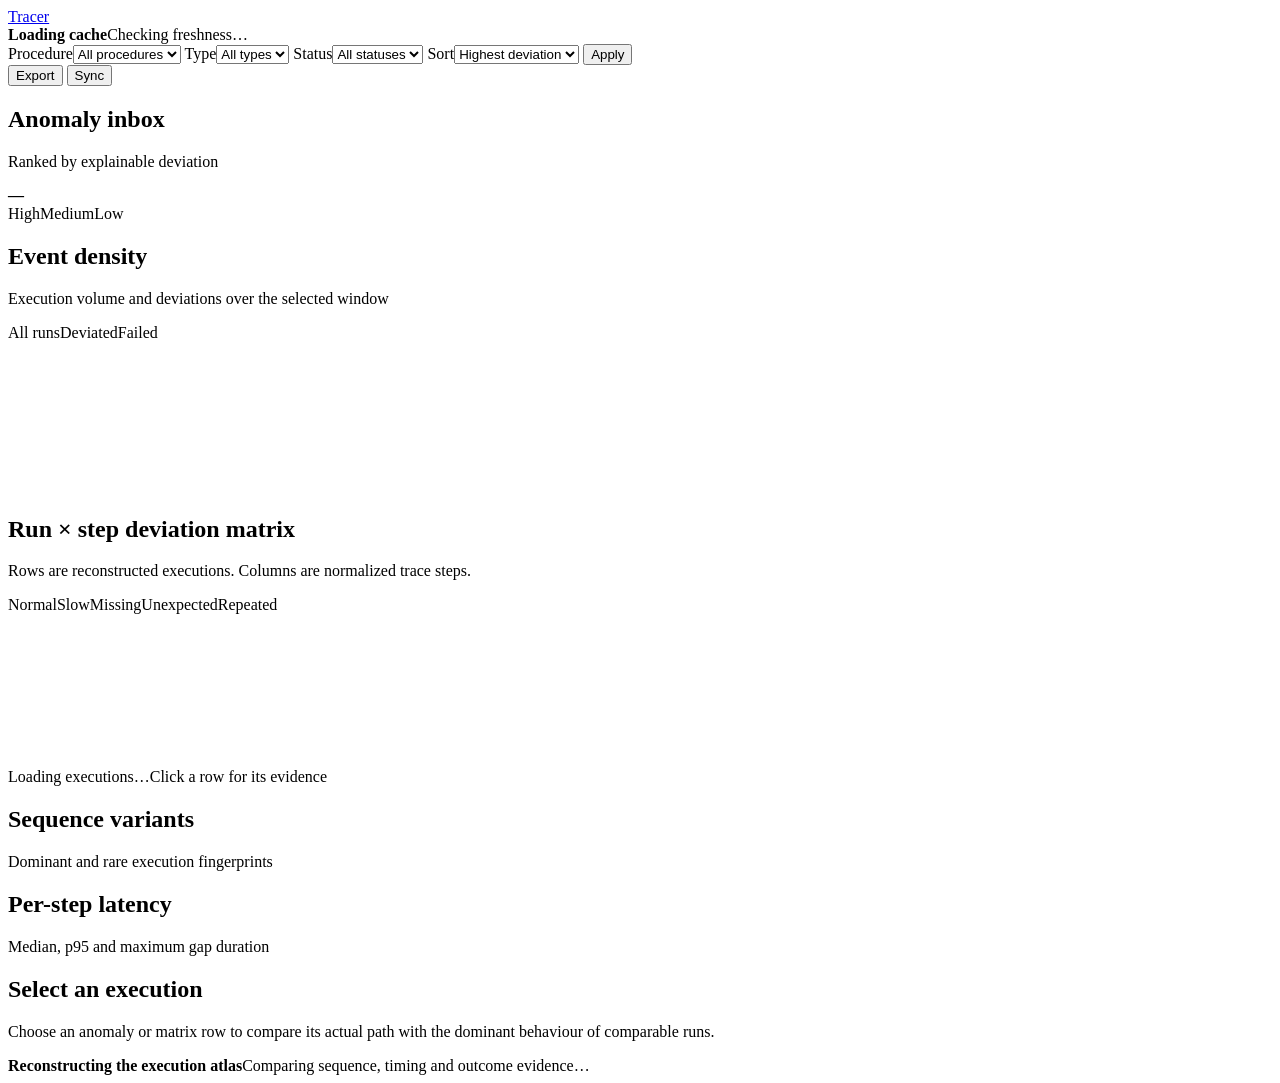
==== web/index.html @ dc65e876 "Build complete execution atlas" ====
<!doctype html>
<html lang="en">
  <head>
    <meta charset="utf-8" />
    <meta name="viewport" content="width=device-width, initial-scale=1" />
    <title>Tracer — Execution Atlas</title>
    <meta name="description" content="Explainable visual analysis for high-volume XStudio execution logs" />
    <link rel="stylesheet" href="/styles.css" />
  </head>
  <body>
    <header class="app-bar">
      <a class="brand" href="/" aria-label="Tracer home">
        <span class="brand-mark" aria-hidden="true"><i></i><i></i><i></i><i></i></span>
        <span>Tracer</span>
      </a>
      <div id="freshness" class="freshness" aria-live="polite">
        <span class="status-dot"></span><strong>Loading cache</strong><span>Checking freshness…</span>
      </div>
      <form id="filters" class="filter-bar">
        <label><span>Procedure</span><select id="filter-name"><option value="">All procedures</option></select></label>
        <label><span>Type</span><select id="filter-type"><option value="">All types</option></select></label>
        <label><span>Status</span><select id="filter-status"><option value="">All statuses</option></select></label>
        <label><span>Sort</span><select id="filter-sort"><option value="deviation">Highest deviation</option><option value="newest">Newest</option><option value="oldest">Oldest</option><option value="duration">Longest duration</option></select></label>
        <button class="button primary" type="submit">Apply</button>
      </form>
      <div class="header-actions">
        <button id="export-visible" class="button" type="button" title="Export visible executions as CSV">Export</button>
        <button id="sync-data" class="button" type="button" title="Read the next bounded window from configured SQL">Sync</button>
      </div>
    </header>

    <main class="app-layout">
      <aside class="inbox-panel" aria-labelledby="inbox-heading">
        <header class="panel-heading">
          <div><h1 id="inbox-heading">Anomaly inbox</h1><p>Ranked by explainable deviation</p></div>
          <strong id="inbox-count">—</strong>
        </header>
        <div class="inbox-legend" aria-label="Severity legend"><span><i class="high"></i>High</span><span><i class="medium"></i>Medium</span><span><i class="low"></i>Low</span></div>
        <div id="anomaly-list" class="anomaly-list" role="list"></div>
      </aside>

      <section class="analysis-workspace" aria-label="Execution analysis">
        <section id="summary-strip" class="summary-strip" aria-label="Execution summary"></section>

        <section class="density-band" aria-labelledby="density-heading">
          <div class="section-copy"><h2 id="density-heading">Event density</h2><p>Execution volume and deviations over the selected window</p></div>
          <div class="density-legend"><span><i class="total"></i>All runs</span><span><i class="deviated"></i>Deviated</span><span><i class="failed"></i>Failed</span></div>
          <svg id="density-chart" role="img" aria-label="Execution density over time"></svg>
        </section>

        <section class="matrix-section" aria-labelledby="matrix-heading">
          <header class="section-header">
            <div><h2 id="matrix-heading">Run × step deviation matrix</h2><p id="matrix-subtitle">Rows are reconstructed executions. Columns are normalized trace steps.</p></div>
            <div class="matrix-legend" aria-label="Matrix legend">
              <span><i class="normal"></i>Normal</span><span><i class="slow"></i>Slow</span><span><i class="missing"></i>Missing</span><span><i class="unexpected"></i>Unexpected</span><span><i class="repeated"></i>Repeated</span>
            </div>
          </header>
          <div id="matrix-scroll" class="matrix-scroll">
            <canvas id="matrix-canvas" tabindex="0" role="img" aria-describedby="matrix-subtitle matrix-selection"></canvas>
          </div>
          <footer class="matrix-footer"><span id="matrix-result">Loading executions…</span><span>Click a row for its evidence</span></footer>
          <div id="matrix-selection" class="sr-only" aria-live="polite"></div>
          <div id="matrix-tooltip" class="matrix-tooltip" hidden></div>
        </section>

        <div class="secondary-analysis">
          <section class="variants-section" aria-labelledby="variants-heading">
            <header class="section-header"><div><h2 id="variants-heading">Sequence variants</h2><p>Dominant and rare execution fingerprints</p></div></header>
            <div id="variant-list" class="variant-list"></div>
          </section>
          <section class="latency-section" aria-labelledby="latency-heading">
            <header class="section-header"><div><h2 id="latency-heading">Per-step latency</h2><p>Median, p95 and maximum gap duration</p></div></header>
            <div id="latency-chart" class="latency-chart"></div>
          </section>
        </div>
      </section>

      <aside id="inspector-panel" class="inspector-panel" aria-labelledby="inspector-heading">
        <div id="inspector-empty" class="inspector-empty">
          <span class="empty-mark" aria-hidden="true"></span>
          <h2 id="inspector-heading">Select an execution</h2>
          <p>Choose an anomaly or matrix row to compare its actual path with the dominant behaviour of comparable runs.</p>
        </div>
        <div id="inspector-content" hidden>
          <header class="run-header">
            <div><p id="run-procedure" class="eyebrow"></p><h2 id="run-title"></h2><p id="run-meta"></p></div>
            <div class="score-block"><strong id="run-score">—</strong><span>deviation</span></div>
            <button id="close-inspector" class="close-inspector" type="button" aria-label="Close run inspector">×</button>
          </header>
          <div class="inspector-tabs" role="tablist" aria-label="Run evidence views">
            <button class="active" role="tab" aria-selected="true" data-tab="explanation">Explanation</button>
            <button role="tab" aria-selected="false" data-tab="waterfall">Waterfall</button>
            <button role="tab" aria-selected="false" data-tab="evidence">Raw evidence</button>
          </div>
          <section id="tab-explanation" class="tab-panel active" role="tabpanel"></section>
          <section id="tab-waterfall" class="tab-panel" role="tabpanel"></section>
          <section id="tab-evidence" class="tab-panel" role="tabpanel"></section>
        </div>
      </aside>
    </main>

    <div id="loading-state" class="loading-state" aria-live="polite"><span class="spinner"></span><strong>Reconstructing the execution atlas</strong><span>Comparing sequence, timing and outcome evidence…</span></div>
    <div id="toast" class="toast" role="status" aria-live="polite" hidden></div>

    <script type="module" src="/app.js"></script>
  </body>
</html>
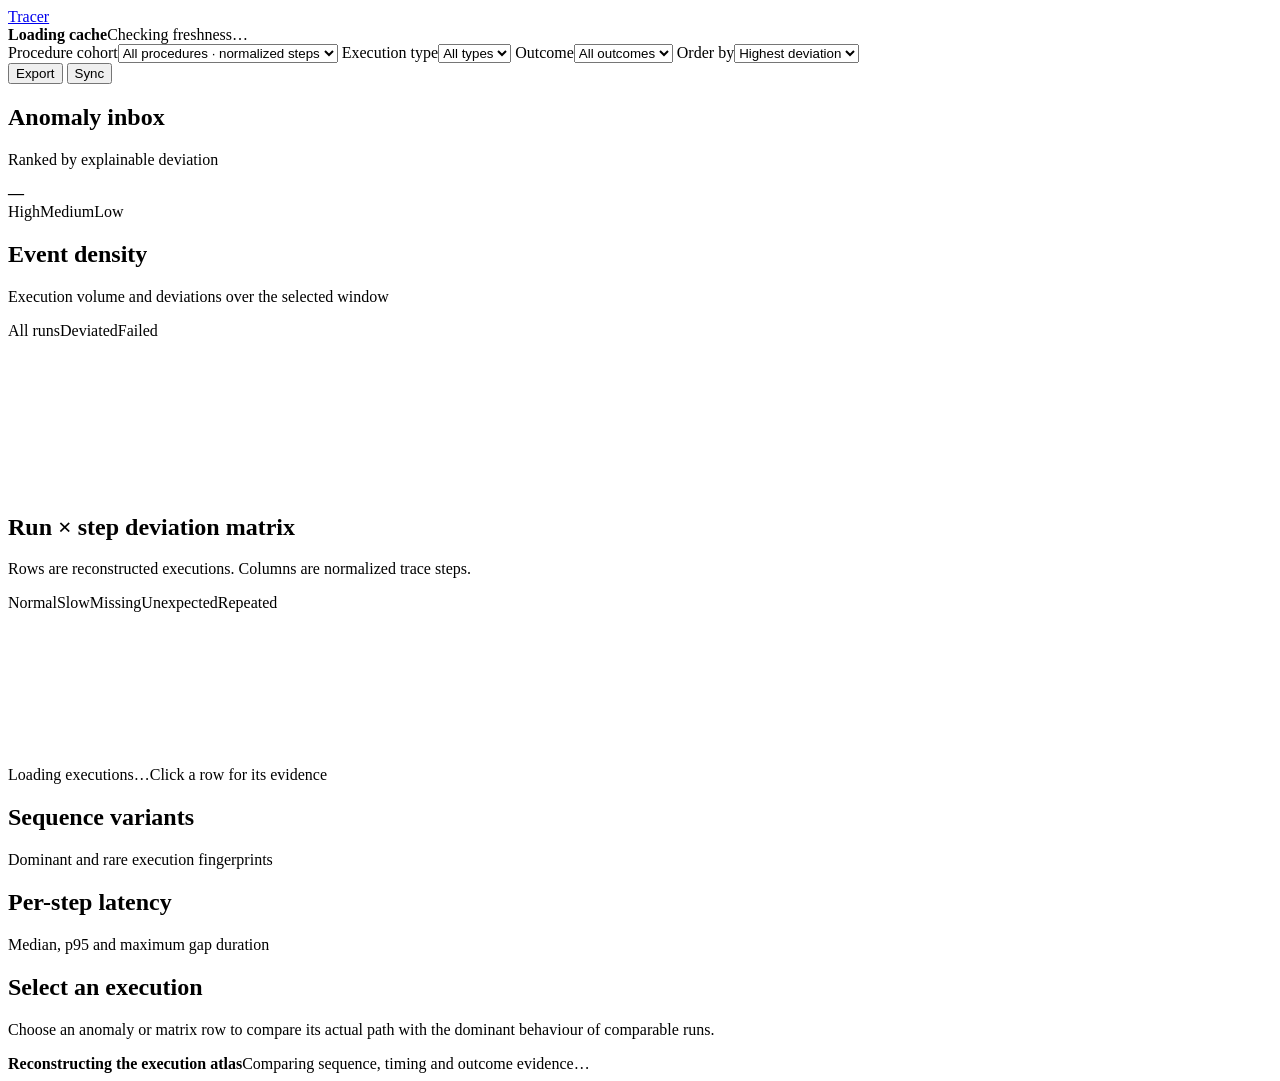
==== commit f561e70e: "fix: improve atlas readability and filtering" ====
--- a/web/index.html
+++ b/web/index.html
@@ -16,12 +16,11 @@
       <div id="freshness" class="freshness" aria-live="polite">
         <span class="status-dot"></span><strong>Loading cache</strong><span>Checking freshness…</span>
       </div>
-      <form id="filters" class="filter-bar">
-        <label><span>Procedure</span><select id="filter-name"><option value="">All procedures</option></select></label>
-        <label><span>Type</span><select id="filter-type"><option value="">All types</option></select></label>
-        <label><span>Status</span><select id="filter-status"><option value="">All statuses</option></select></label>
-        <label><span>Sort</span><select id="filter-sort"><option value="deviation">Highest deviation</option><option value="newest">Newest</option><option value="oldest">Oldest</option><option value="duration">Longest duration</option></select></label>
-        <button class="button primary" type="submit">Apply</button>
+      <form id="filters" class="filter-bar" aria-label="Execution filters">
+        <label><span>Procedure cohort</span><select id="filter-name" title="Filter the analysis to executions of one stored procedure"><option value="">All procedures · normalized steps</option></select></label>
+        <label><span>Execution type</span><select id="filter-type" title="Narrow the selected procedure to one execution type"><option value="">All types</option></select></label>
+        <label><span>Outcome</span><select id="filter-status"><option value="">All outcomes</option></select></label>
+        <label><span>Order by</span><select id="filter-sort"><option value="deviation">Highest deviation</option><option value="newest">Newest</option><option value="oldest">Oldest</option><option value="duration">Longest duration</option></select></label>
       </form>
       <div class="header-actions">
         <button id="export-visible" class="button" type="button" title="Export visible executions as CSV">Export</button>
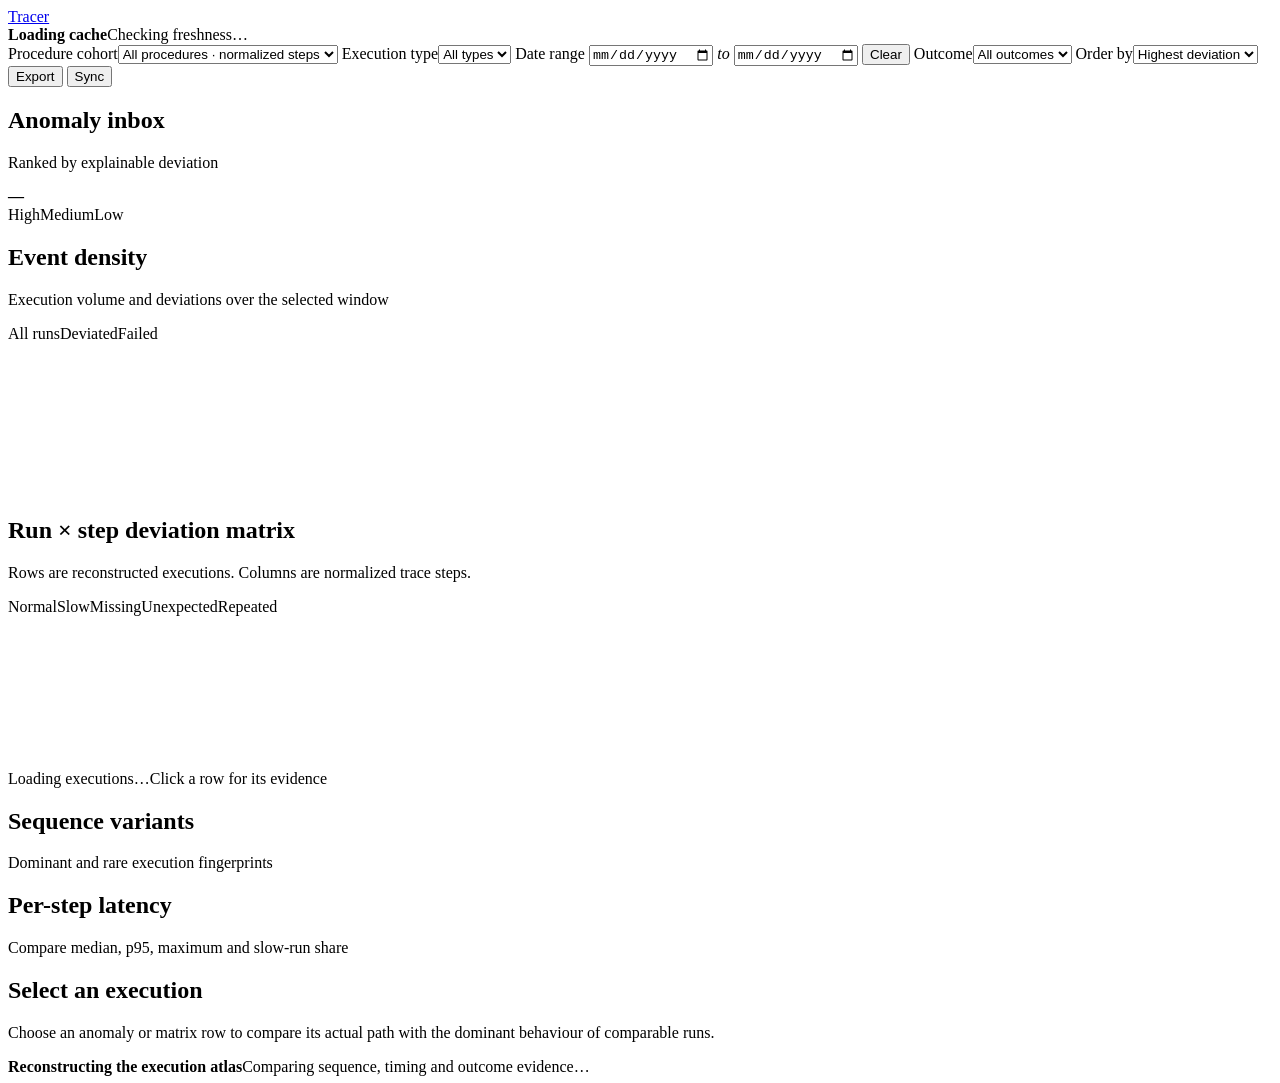
==== commit 22a92382: "feat: add date filtering and latency analysis" ====
--- a/web/index.html
+++ b/web/index.html
@@ -19,6 +19,12 @@
       <form id="filters" class="filter-bar" aria-label="Execution filters">
         <label><span>Procedure cohort</span><select id="filter-name" title="Filter the analysis to executions of one stored procedure"><option value="">All procedures · normalized steps</option></select></label>
         <label><span>Execution type</span><select id="filter-type" title="Narrow the selected procedure to one execution type"><option value="">All types</option></select></label>
+        <label class="date-filter"><span>Date range</span><span class="date-range-fields">
+          <input id="filter-start" type="date" aria-label="Start date" title="Include executions from this date" />
+          <i aria-hidden="true">to</i>
+          <input id="filter-end" type="date" aria-label="End date" title="Include executions through this date" />
+          <button id="clear-dates" type="button" aria-label="Clear date range" title="Clear date range">Clear</button>
+        </span></label>
         <label><span>Outcome</span><select id="filter-status"><option value="">All outcomes</option></select></label>
         <label><span>Order by</span><select id="filter-sort"><option value="deviation">Highest deviation</option><option value="newest">Newest</option><option value="oldest">Oldest</option><option value="duration">Longest duration</option></select></label>
       </form>
@@ -68,10 +74,12 @@
             <div id="variant-list" class="variant-list"></div>
           </section>
           <section class="latency-section" aria-labelledby="latency-heading">
-            <header class="section-header"><div><h2 id="latency-heading">Per-step latency</h2><p>Median, p95 and maximum gap duration</p></div></header>
+            <header class="section-header"><div><h2 id="latency-heading">Per-step latency</h2><p>Compare median, p95, maximum and slow-run share</p></div></header>
             <div id="latency-chart" class="latency-chart"></div>
           </section>
+          <div id="resize-secondary" class="resize-handle resize-handle-vertical" role="separator" tabindex="0" aria-label="Resize sequence variants and latency panels" aria-orientation="vertical" title="Drag or use arrow keys. Double-click or press Home to reset."></div>
         </div>
+        <div id="resize-bottom" class="resize-handle resize-handle-horizontal" role="separator" tabindex="0" aria-label="Resize matrix and bottom analysis panels" aria-orientation="horizontal" title="Drag or use arrow keys. Double-click or press Home to reset."></div>
       </section>
 
       <aside id="inspector-panel" class="inspector-panel" aria-labelledby="inspector-heading">
@@ -96,6 +104,8 @@
           <section id="tab-evidence" class="tab-panel" role="tabpanel"></section>
         </div>
       </aside>
+      <div id="resize-inbox" class="resize-handle resize-handle-vertical" role="separator" tabindex="0" aria-label="Resize anomaly inbox" aria-orientation="vertical" title="Drag or use arrow keys. Double-click or press Home to reset."></div>
+      <div id="resize-inspector" class="resize-handle resize-handle-vertical" role="separator" tabindex="0" aria-label="Resize run evidence pane" aria-orientation="vertical" title="Drag or use arrow keys. Double-click or press Home to reset."></div>
     </main>
 
     <div id="loading-state" class="loading-state" aria-live="polite"><span class="spinner"></span><strong>Reconstructing the execution atlas</strong><span>Comparing sequence, timing and outcome evidence…</span></div>
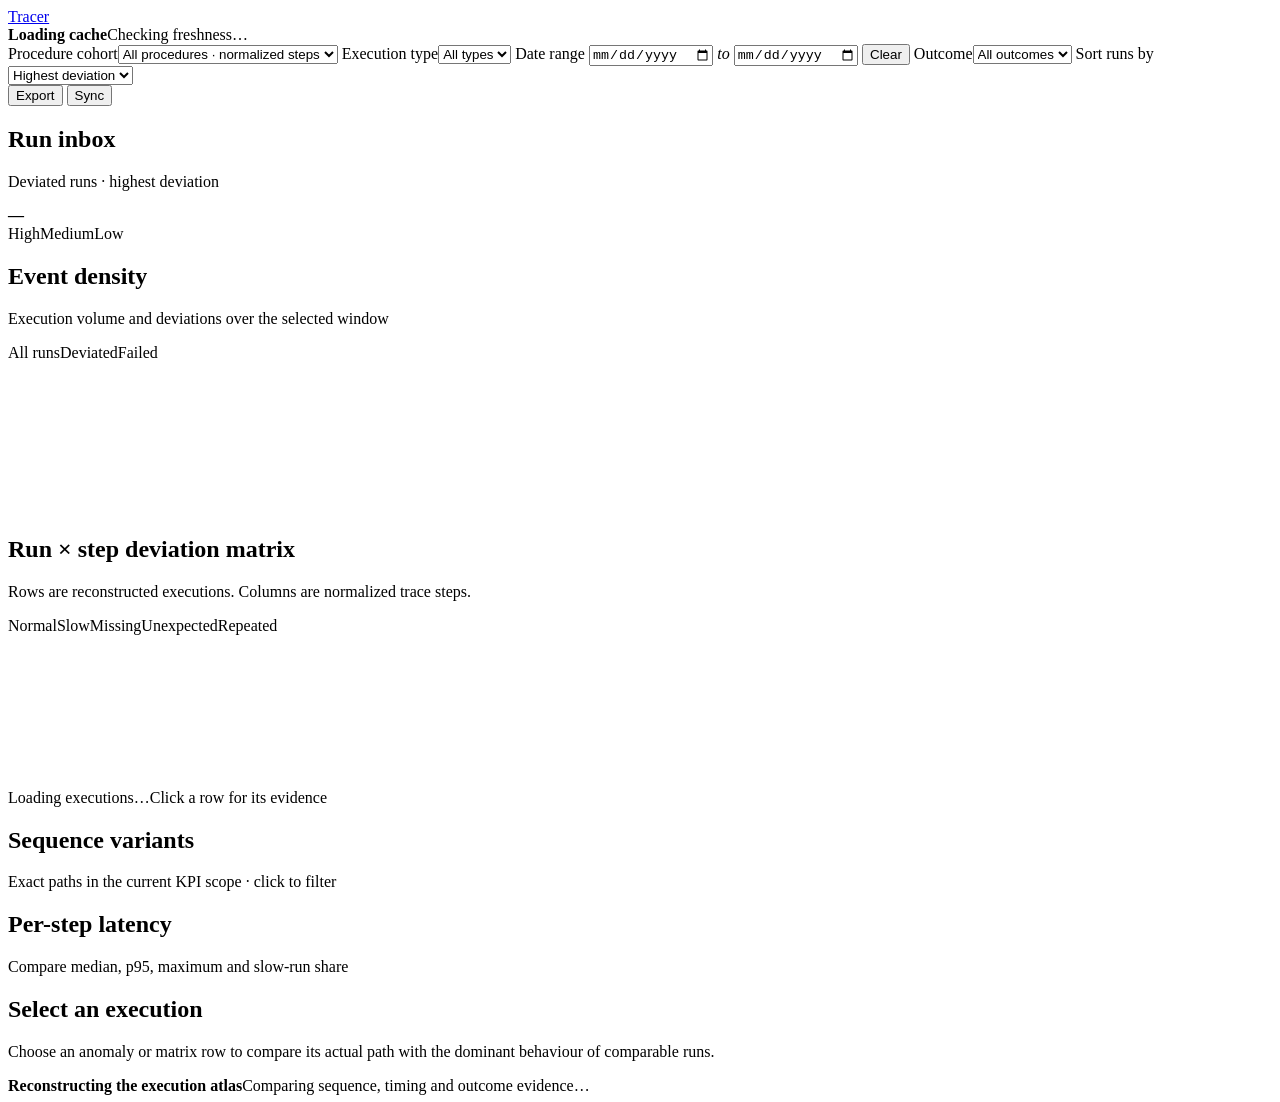
==== commit ae8631b0: "feat: coordinate execution atlas filtering" ====
--- a/web/index.html
+++ b/web/index.html
@@ -26,7 +26,7 @@
           <button id="clear-dates" type="button" aria-label="Clear date range" title="Clear date range">Clear</button>
         </span></label>
         <label><span>Outcome</span><select id="filter-status"><option value="">All outcomes</option></select></label>
-        <label><span>Order by</span><select id="filter-sort"><option value="deviation">Highest deviation</option><option value="newest">Newest</option><option value="oldest">Oldest</option><option value="duration">Longest duration</option></select></label>
+        <label><span>Sort runs by</span><select id="filter-sort"><option value="deviation">Highest deviation</option><option value="newest">Newest</option><option value="oldest">Oldest</option><option value="duration">Longest duration</option></select></label>
       </form>
       <div class="header-actions">
         <button id="export-visible" class="button" type="button" title="Export visible executions as CSV">Export</button>
@@ -37,7 +37,7 @@
     <main class="app-layout">
       <aside class="inbox-panel" aria-labelledby="inbox-heading">
         <header class="panel-heading">
-          <div><h1 id="inbox-heading">Anomaly inbox</h1><p>Ranked by explainable deviation</p></div>
+          <div><h1 id="inbox-heading">Run inbox</h1><p id="inbox-subtitle">Deviated runs · highest deviation</p></div>
           <strong id="inbox-count">—</strong>
         </header>
         <div class="inbox-legend" aria-label="Severity legend"><span><i class="high"></i>High</span><span><i class="medium"></i>Medium</span><span><i class="low"></i>Low</span></div>
@@ -61,6 +61,7 @@
             </div>
           </header>
           <div id="matrix-scroll" class="matrix-scroll">
+            <canvas id="matrix-header-canvas" aria-hidden="true"></canvas>
             <canvas id="matrix-canvas" tabindex="0" role="img" aria-describedby="matrix-subtitle matrix-selection"></canvas>
           </div>
           <footer class="matrix-footer"><span id="matrix-result">Loading executions…</span><span>Click a row for its evidence</span></footer>
@@ -70,7 +71,7 @@
 
         <div class="secondary-analysis">
           <section class="variants-section" aria-labelledby="variants-heading">
-            <header class="section-header"><div><h2 id="variants-heading">Sequence variants</h2><p>Dominant and rare execution fingerprints</p></div></header>
+            <header class="section-header"><div><h2 id="variants-heading">Sequence variants</h2><p>Exact paths in the current KPI scope · click to filter</p></div><button id="clear-variant" class="section-action" type="button" hidden>Clear variant</button></header>
             <div id="variant-list" class="variant-list"></div>
           </section>
           <section class="latency-section" aria-labelledby="latency-heading">
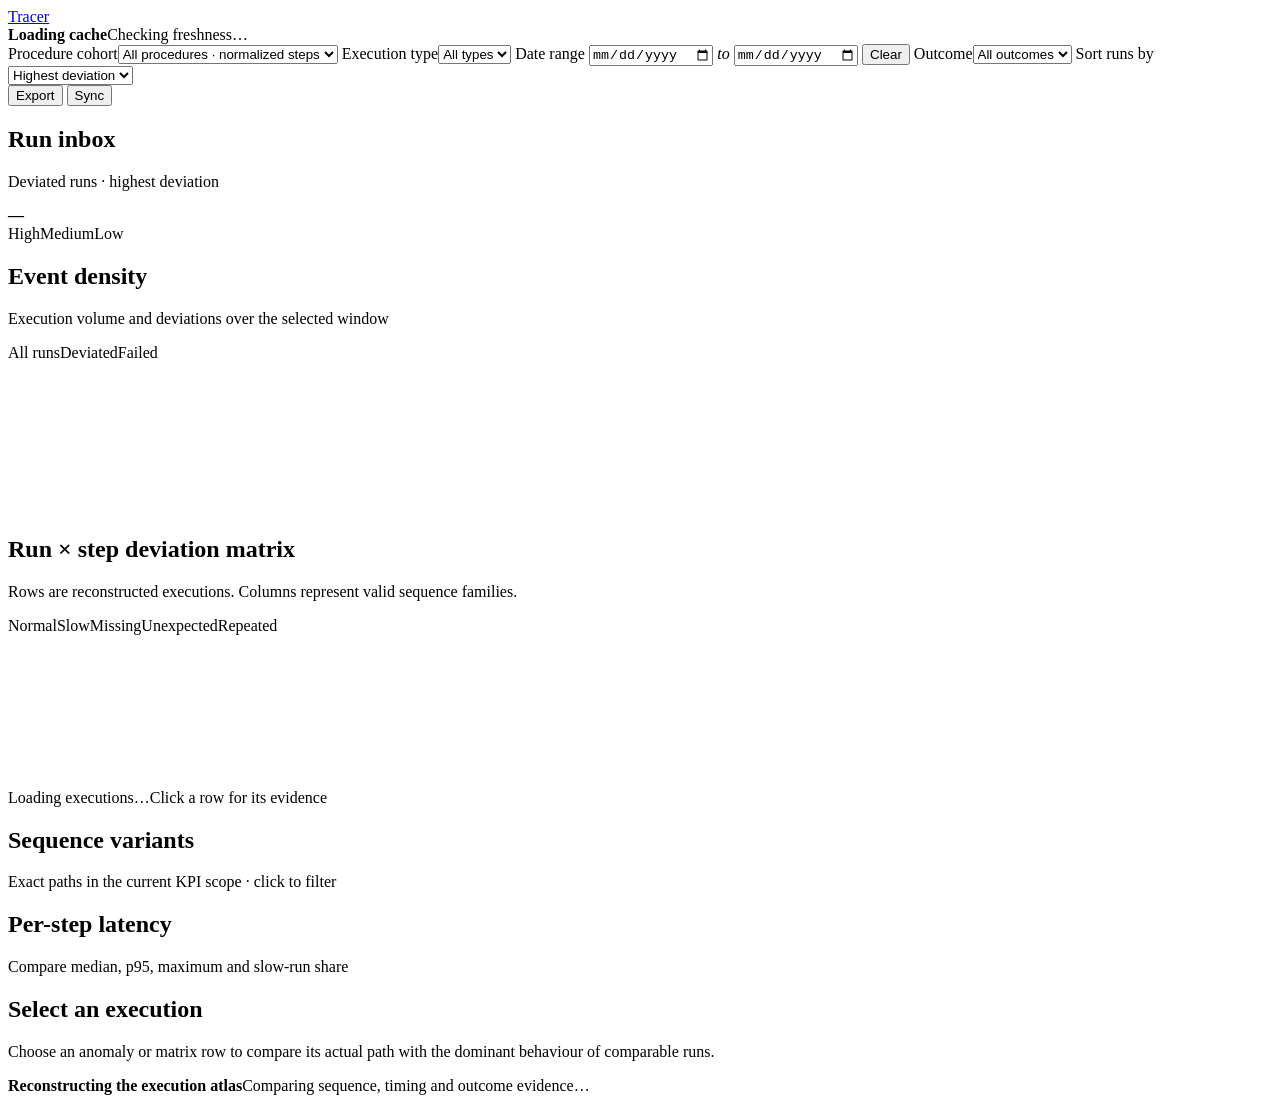
==== commit eb5b0429: "fix: compare runs within sequence families" ====
--- a/web/index.html
+++ b/web/index.html
@@ -55,14 +55,17 @@
 
         <section class="matrix-section" aria-labelledby="matrix-heading">
           <header class="section-header">
-            <div><h2 id="matrix-heading">Run × step deviation matrix</h2><p id="matrix-subtitle">Rows are reconstructed executions. Columns are normalized trace steps.</p></div>
+            <div><h2 id="matrix-heading">Run × step deviation matrix</h2><p id="matrix-subtitle">Rows are reconstructed executions. Columns represent valid sequence families.</p></div>
             <div class="matrix-legend" aria-label="Matrix legend">
               <span><i class="normal"></i>Normal</span><span><i class="slow"></i>Slow</span><span><i class="missing"></i>Missing</span><span><i class="unexpected"></i>Unexpected</span><span><i class="repeated"></i>Repeated</span>
             </div>
           </header>
           <div id="matrix-scroll" class="matrix-scroll">
-            <canvas id="matrix-header-canvas" aria-hidden="true"></canvas>
-            <canvas id="matrix-canvas" tabindex="0" role="img" aria-describedby="matrix-subtitle matrix-selection"></canvas>
+            <div id="matrix-header" class="matrix-header" role="row"></div>
+            <div id="matrix-body" class="matrix-body">
+              <canvas id="matrix-canvas" tabindex="0" role="img" aria-describedby="matrix-subtitle matrix-selection"></canvas>
+              <canvas id="matrix-labels-canvas" aria-hidden="true"></canvas>
+            </div>
           </div>
           <footer class="matrix-footer"><span id="matrix-result">Loading executions…</span><span>Click a row for its evidence</span></footer>
           <div id="matrix-selection" class="sr-only" aria-live="polite"></div>
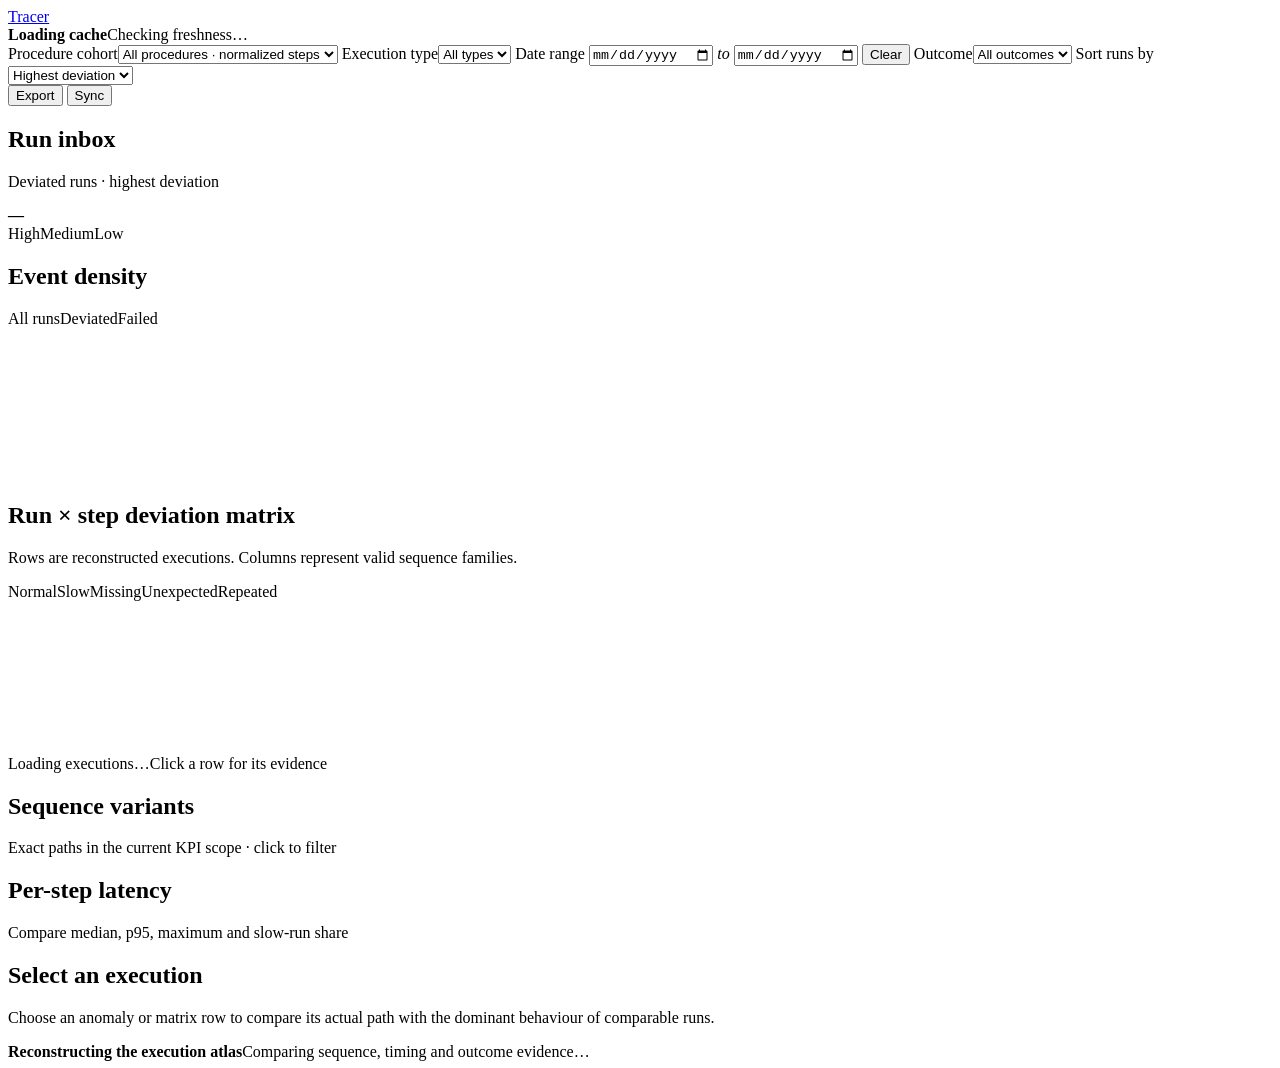
==== commit ab2c6e08: "fix: restore event density rendering" ====
--- a/web/index.html
+++ b/web/index.html
@@ -48,7 +48,7 @@
         <section id="summary-strip" class="summary-strip" aria-label="Execution summary"></section>
 
         <section class="density-band" aria-labelledby="density-heading">
-          <div class="section-copy"><h2 id="density-heading">Event density</h2><p>Execution volume and deviations over the selected window</p></div>
+          <div class="section-copy"><h2 id="density-heading">Event density</h2></div>
           <div class="density-legend"><span><i class="total"></i>All runs</span><span><i class="deviated"></i>Deviated</span><span><i class="failed"></i>Failed</span></div>
           <svg id="density-chart" role="img" aria-label="Execution density over time"></svg>
         </section>
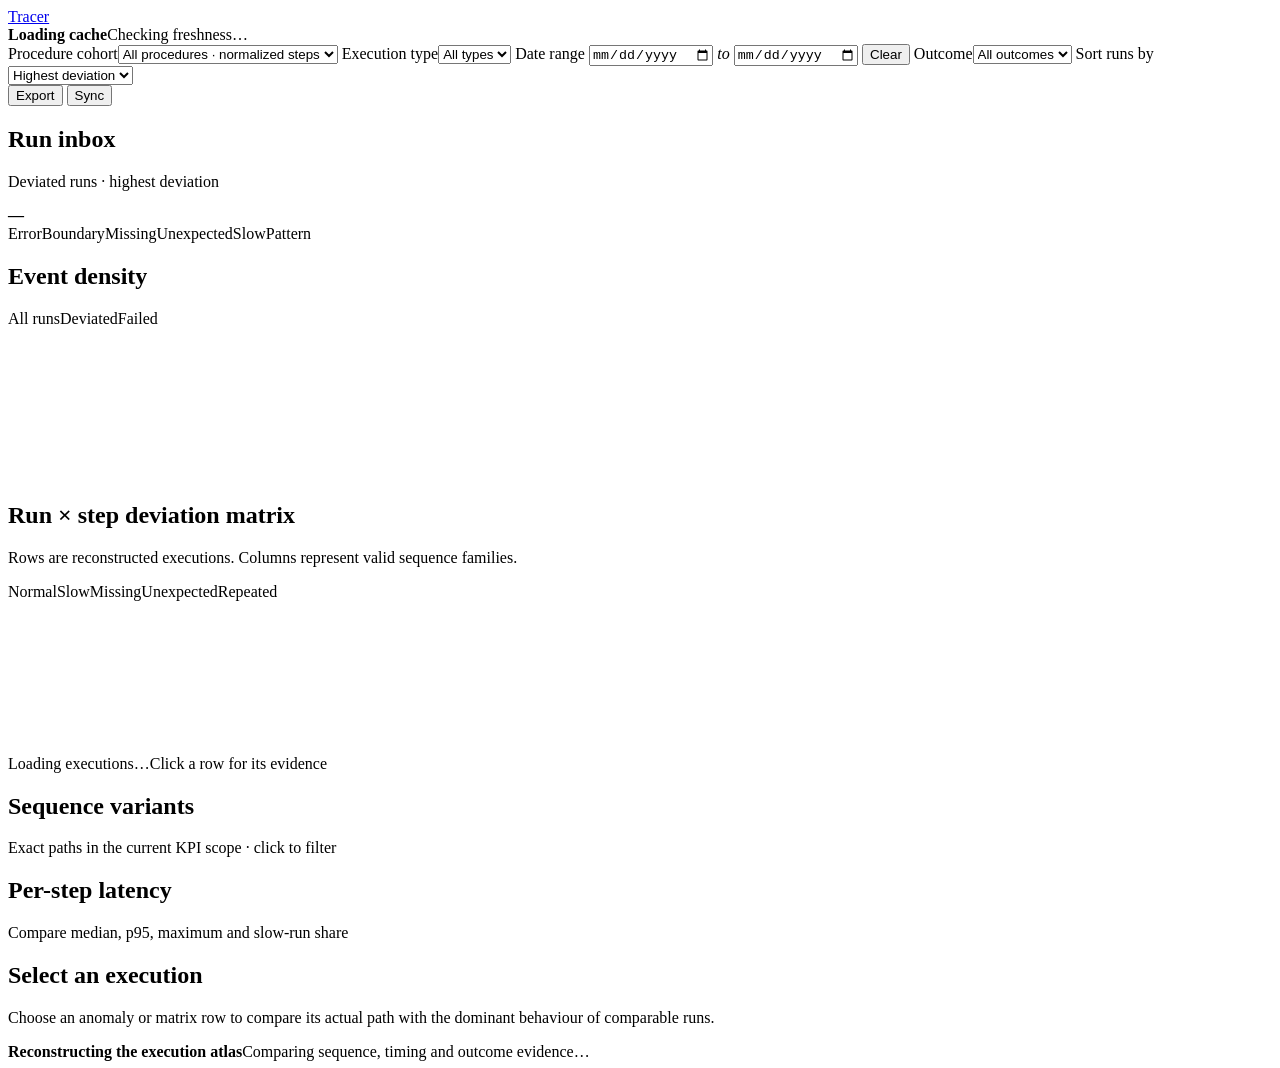
==== commit f427faf5: "fix: replace inbox prose with semantic signals" ====
--- a/web/index.html
+++ b/web/index.html
@@ -40,7 +40,7 @@
           <div><h1 id="inbox-heading">Run inbox</h1><p id="inbox-subtitle">Deviated runs · highest deviation</p></div>
           <strong id="inbox-count">—</strong>
         </header>
-        <div class="inbox-legend" aria-label="Severity legend"><span><i class="high"></i>High</span><span><i class="medium"></i>Medium</span><span><i class="low"></i>Low</span></div>
+        <div class="inbox-legend" aria-label="Run signal legend"><span><i class="error"></i>Error</span><span><i class="boundary"></i>Boundary</span><span><i class="missing"></i>Missing</span><span><i class="unexpected"></i>Unexpected</span><span><i class="slow"></i>Slow</span><span><i class="pattern"></i>Pattern</span></div>
         <div id="anomaly-list" class="anomaly-list" role="list"></div>
       </aside>
 
